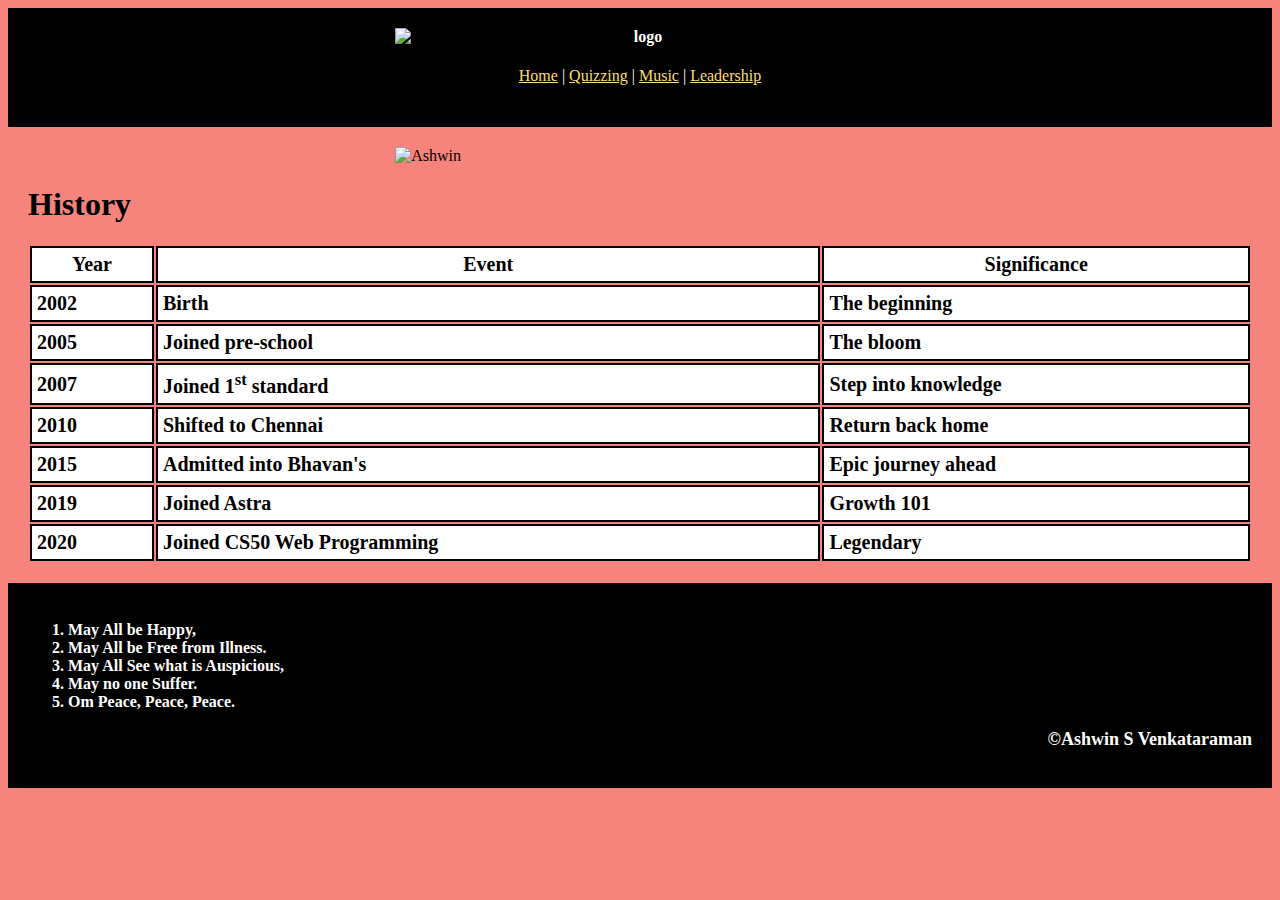
==== index.html @ 7c253a03 "added files" ====
<!DOCTYPE html>
<html>
<link rel="stylesheet" href="website.css">
<link rel="stylesheet" href="https://stackpath.bootstrapcdn.com/bootstrap/4.1.1/css/bootstrap.min.css" integrity="sha384-WskhaSGFgHYWDcbwN70/dfYBj47jz9qbsMId/iRN3ewGhXQFZCSftd1LZCfmhktB" crossorigin="anonymous">
    <head>
        <title>Ashwin S Venkataraman</title>
		<meta name="viewport" content="width=device-width, initial-scale=1.0">

    </head>
    <body style="background-color:#f7847c;">
	
	<header>
	<img src="D:\Backup\Ashwin\Inkscape\My Creations\SVGs\ashwin.svg" alt="logo" class="centre">
	<h3></h3>
	<h4><a href="Home.html">Home</a> | <a href="Quizzing.html">Quizzing</a> | <a href="Music.html">Music</a> | <a href="leadership.html">Leadership<a></h4></header>
	</header>
	<div class="container">
	<img src="D:\Backup\Ashwin\Inkscape\My Creations\SVGs\ashwinface.svg" alt="Ashwin" class="centre">
	<h1 style="font-family:Aharoni;"> History </h1>
	<table width="100%">
	<tr><th>Year</th><th>Event</th><th>Significance</th></tr>
	<tr><td>2002</td><td>Birth</td><td>The beginning</td>
	<tr><td>2005</td><td>Joined pre-school</td><td>The bloom</td>
	<tr><td>2007</td><td>Joined 1<sup>st</sup> standard</td><td>Step into knowledge</td>
	<tr><td>2010</td><td>Shifted to Chennai</td><td>Return back home</td>
	<tr><td>2015</td><td>Admitted into Bhavan's</td><td>Epic journey ahead</td>
	<tr><td>2019</td><td>Joined Astra</td><td>Growth 101</td>
	<tr><td>2020</td><td>Joined CS50 Web Programming</td><td>Legendary</td>

	</table>
	</div>
	<footer>
	<p>
	<ol>
	<li>May All be Happy,</li>
	<li>May All be Free from Illness.</li>
	<li>May All See what is Auspicious,</li>
	<li>May no one Suffer.</li>
	<li>Om Peace, Peace, Peace.<p style="text-align:right;">©Ashwin S Venkataraman</p></li>
    </ol></p>
	</body>
</html>
---- website.css ----
/* line 6, C:/Users/intel/project0/_sass/website.scss */
body h1, body h2, body h3 {
  font-family: "Abril Fatface", gill sans mt;
}

/* line 7, C:/Users/intel/project0/_sass/website.scss */
body header h4 {
  font-family: "Abril Fatface";
  font-weight: 300;
}

/* line 8, C:/Users/intel/project0/_sass/website.scss */
body p {
  font-family: "Playfair Display";
  font-size: 18px;
}

/* line 9, C:/Users/intel/project0/_sass/website.scss */
table td, table th, ul, ol {
  font-family: "Playfair Display";
  font-weight: 600;
}

/* line 10, C:/Users/intel/project0/_sass/website.scss */
table th {
  font-family: "Abril Fatface";
}

/* line 11, C:/Users/intel/project0/_sass/website.scss */
footer, header {
  padding: 20px;
  color: white;
  background-color: black;
  font-weight: 800;
}

/* line 16, C:/Users/intel/project0/_sass/website.scss */
header {
  text-align: center;
}

/* line 19, C:/Users/intel/project0/_sass/website.scss */
header a {
  color: #ffdc7a;
}

/* line 20, C:/Users/intel/project0/_sass/website.scss */
header a:hover {
  color: #fab900;
  text-decoration: none;
}

/* line 21, C:/Users/intel/project0/_sass/website.scss */
.container, .containercentre, .containerleft, .flexcontainer {
  padding: 20px;
  color: black;
  text-size: 20px;
}

/* line 26, C:/Users/intel/project0/_sass/website.scss */
.containercentre {
  text-align: center;
  font-family: "Playfair Display";
}

/* line 31, C:/Users/intel/project0/_sass/website.scss */
.centre {
  display: block;
  margin-left: auto;
  margin-right: auto;
  width: 40%;
}

/* line 38, C:/Users/intel/project0/_sass/website.scss */
#page {
  font-weight: 900;
  color: yellow;
}

/* line 39, C:/Users/intel/project0/_sass/website.scss */
.containerleft {
  margin-right: 40%;
  background-color: white;
}

/* line 44, C:/Users/intel/project0/_sass/website.scss */
.flexcontainer {
  display: flex;
  flex-wrap: wrap;
  background-color: white;
  margin: 10px;
}

/* line 51, C:/Users/intel/project0/_sass/website.scss */
.kadhai {
  flex: 55%;
  padding: 10px;
  padding-right: 35px;
}

/* line 52, C:/Users/intel/project0/_sass/website.scss */
.moonji {
  flex: 45%;
  margin-top: 60px;
}

/* line 53, C:/Users/intel/project0/_sass/website.scss */
.col {
  padding: 10px;
}

/* line 55, C:/Users/intel/project0/_sass/website.scss */
.row > div {
  padding: 10px;
  border: 2px solid black;
  background-color: white;
  border-collapse: collapse;
}

/* line 58, C:/Users/intel/project0/_sass/website.scss */
table td, table th {
  font-size: 20px;
  border: 2px solid black;
  padding: 5px;
  background-color: white;
}

/* line 61, C:/Users/intel/project0/_sass/website.scss */
a {
  color: white;
}

/* line 62, C:/Users/intel/project0/_sass/website.scss */
th {
  font-size: 20px;
}

@media screen and (max-width: 700px) {
  /* line 64, C:/Users/intel/project0/_sass/website.scss */
  .centre {
    width: 100%;
  }
  /* line 65, C:/Users/intel/project0/_sass/website.scss */
  .flexcontainer {
    align-content: center;
  }
  /* line 67, C:/Users/intel/project0/_sass/website.scss */
  .flexcontainer .kadhai {
    display: flex;
    flex-direction: column;
  }
  /* line 71, C:/Users/intel/project0/_sass/website.scss */
  .flexcontainer .moonji {
    display: flex;
    flex-direction: column;
    padding: none;
  }
  /* line 73, C:/Users/intel/project0/_sass/website.scss */
  .flexcontainer .moonji img {
    width: 425px;
    height: auto;
    margin-left: auto;
    margin-right: auto;
  }
  /* line 74, C:/Users/intel/project0/_sass/website.scss */
  h1, h2, h3, h4, p {
    text-align: center;
  }
}

/*# sourceMappingURL=website.css.map */
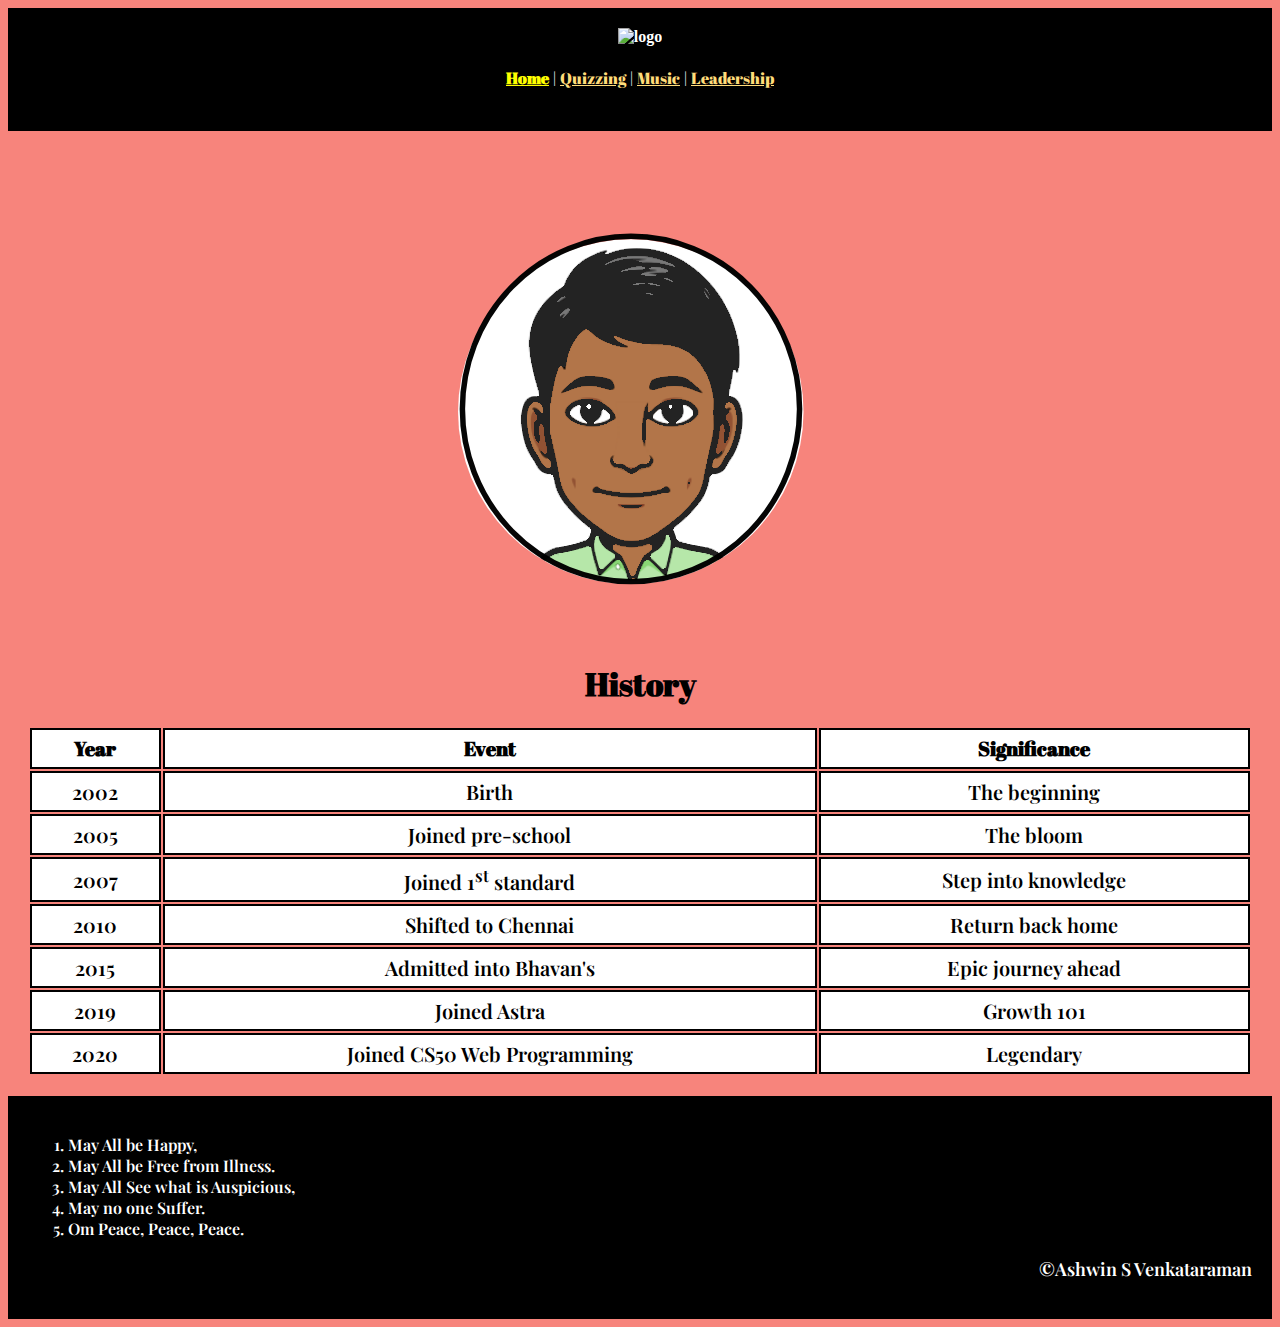
==== commit bb727c25: "changes" ====
--- a/index.html
+++ b/index.html
@@ -2,7 +2,9 @@
 <html>
 <link rel="stylesheet" href="website.css">
 <link rel="stylesheet" href="https://stackpath.bootstrapcdn.com/bootstrap/4.1.1/css/bootstrap.min.css" integrity="sha384-WskhaSGFgHYWDcbwN70/dfYBj47jz9qbsMId/iRN3ewGhXQFZCSftd1LZCfmhktB" crossorigin="anonymous">
-    <head>
+<link href='https://fonts.googleapis.com/css?family=Abril Fatface' rel='stylesheet'>
+<link href='https://fonts.googleapis.com/css?family=Playfair Display' rel='stylesheet'>
+  <head>
         <title>Ashwin S Venkataraman</title>
 		<meta name="viewport" content="width=device-width, initial-scale=1.0">
 
@@ -10,13 +12,13 @@
     <body style="background-color:#f7847c;">
 	
 	<header>
-	<img src="D:\Backup\Ashwin\Inkscape\My Creations\SVGs\ashwin.svg" alt="logo" class="centre">
+	<img src="C:\Users\intel\project0\ashwin.svg" alt="logo" id="logo">
 	<h3></h3>
-	<h4><a href="Home.html">Home</a> | <a href="Quizzing.html">Quizzing</a> | <a href="Music.html">Music</a> | <a href="leadership.html">Leadership<a></h4></header>
+	<h4><a href="index.html" style="font-weight:900;color:yellow;">Home</a> | <a href="quizzing.html">Quizzing</a> | <a href="Music.html">Music</a> | <a href="leadership.html">Leadership<a></h4></header>
 	</header>
-	<div class="container">
-	<img src="D:\Backup\Ashwin\Inkscape\My Creations\SVGs\ashwinface.svg" alt="Ashwin" class="centre">
-	<h1 style="font-family:Aharoni;"> History </h1>
+	<div class="containercentre">
+	<img src="ashwinface.svg" alt="Ashwin" class="centre">
+	<h1> History </h1>
 	<table width="100%">
 	<tr><th>Year</th><th>Event</th><th>Significance</th></tr>
 	<tr><td>2002</td><td>Birth</td><td>The beginning</td>
@@ -30,13 +32,14 @@
 	</table>
 	</div>
 	<footer>
-	<p>
+	<p style="text-align:left;">
 	<ol>
 	<li>May All be Happy,</li>
 	<li>May All be Free from Illness.</li>
 	<li>May All See what is Auspicious,</li>
 	<li>May no one Suffer.</li>
-	<li>Om Peace, Peace, Peace.<p style="text-align:right;">©Ashwin S Venkataraman</p></li>
-    </ol></p>
+	<li>Om Peace, Peace, Peace.</p><p style="text-align:right;">©Ashwin S Venkataraman</p></li>
+    </ol>
+	</footer>
 	</body>
 </html>
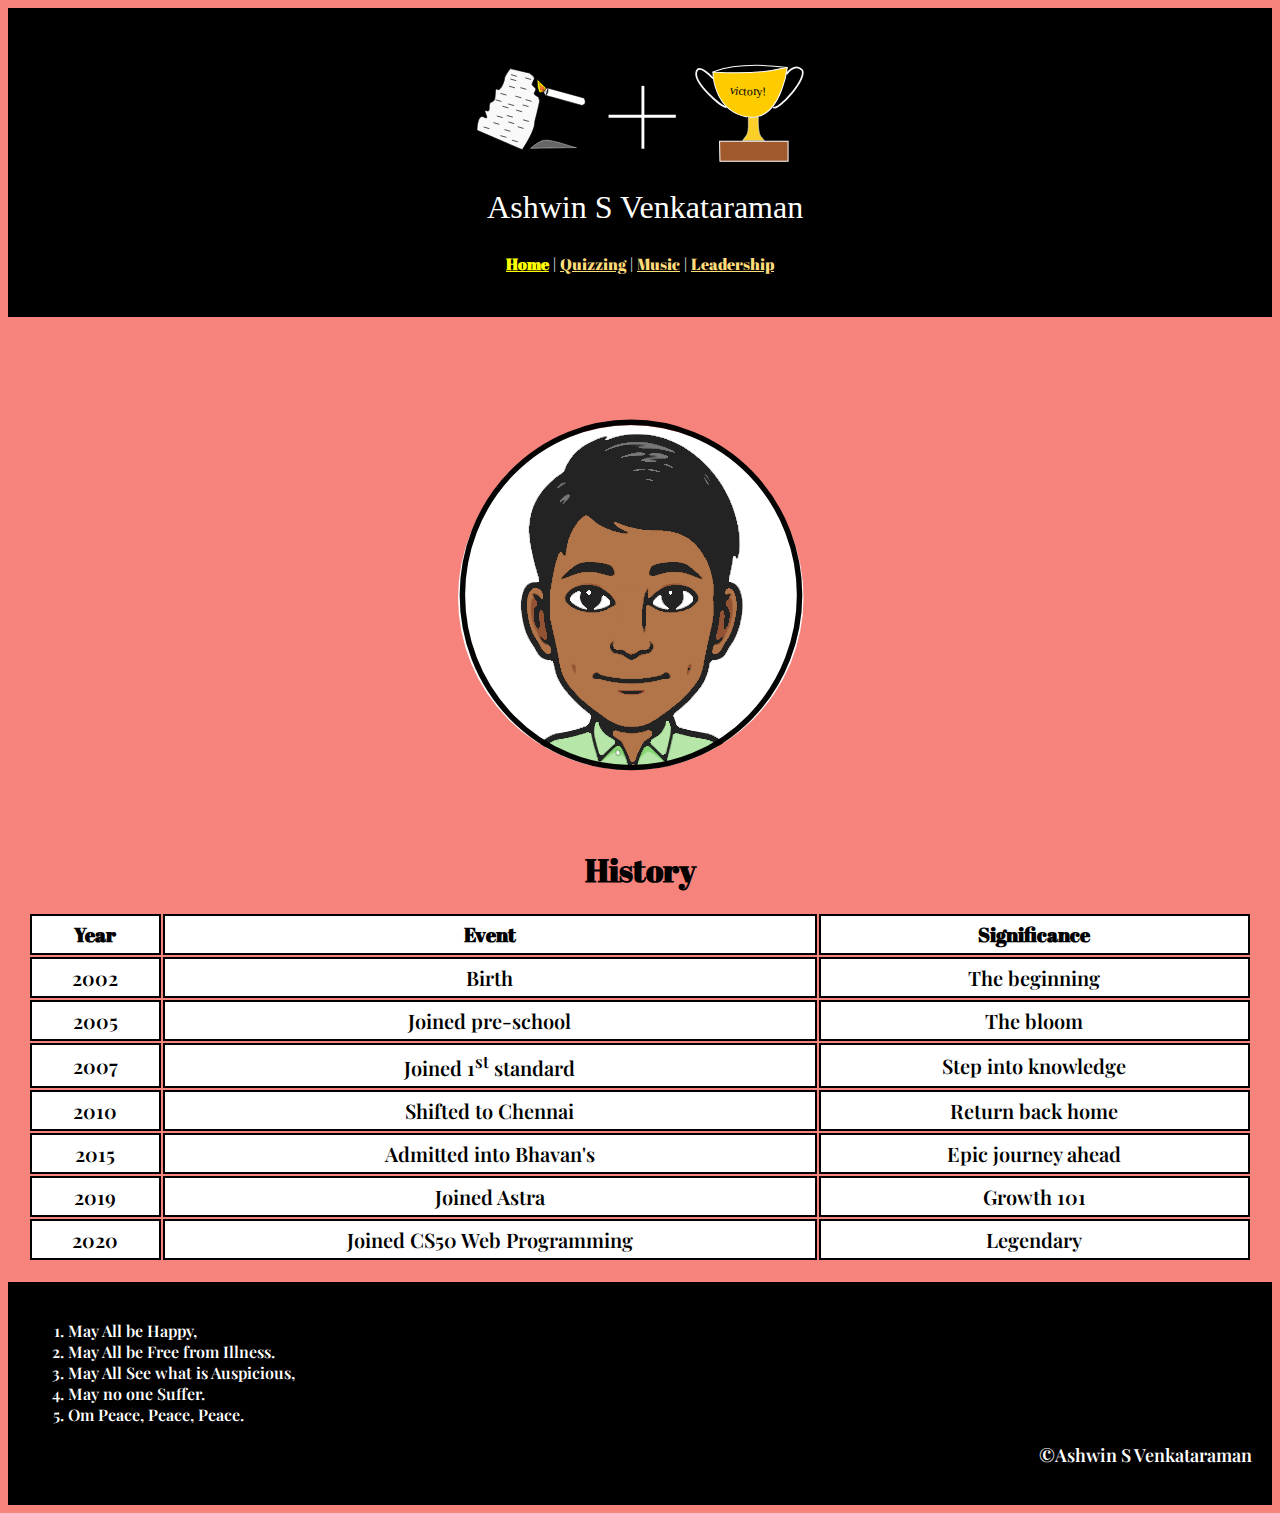
==== commit 684395e9: "changed home to index" ====
--- a/index.html
+++ b/index.html
@@ -12,7 +12,7 @@
     <body style="background-color:#f7847c;">
 	
 	<header>
-	<img src="C:\Users\intel\project0\ashwin.svg" alt="logo" id="logo">
+	<img src="ashwin.svg" alt="logo" id="logo">
 	<h3></h3>
 	<h4><a href="index.html" style="font-weight:900;color:yellow;">Home</a> | <a href="quizzing.html">Quizzing</a> | <a href="Music.html">Music</a> | <a href="leadership.html">Leadership<a></h4></header>
 	</header>
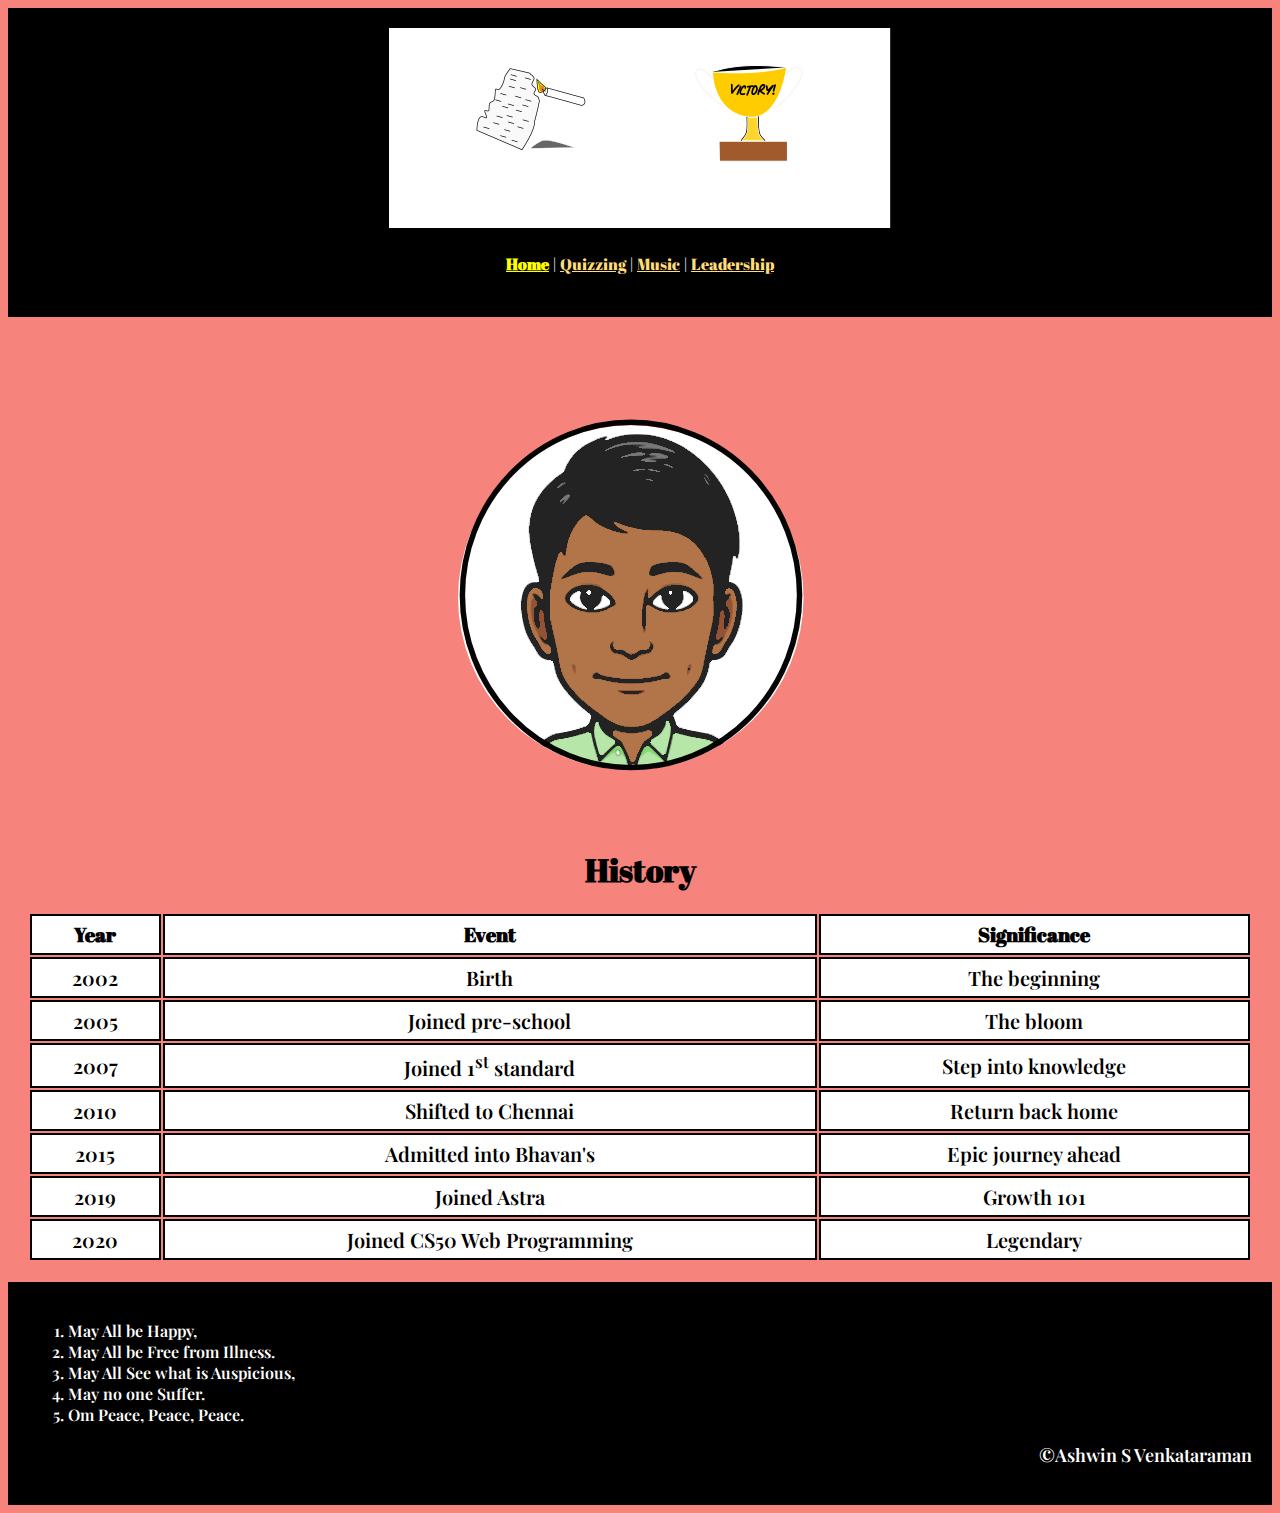
==== commit 39b4e287: "made changes for mobile" ====
--- a/index.html
+++ b/index.html
@@ -12,9 +12,9 @@
     <body style="background-color:#f7847c;">
 	
 	<header>
-	<img src="ashwin.svg" alt="logo" id="logo">
+	<img src="https://ashwinsvasv.github.io/project0/ashwin.png" alt="logo" id="logo">
 	<h3></h3>
-	<h4><a href="index.html" style="font-weight:900;color:yellow;">Home</a> | <a href="quizzing.html">Quizzing</a> | <a href="Music.html">Music</a> | <a href="leadership.html">Leadership<a></h4></header>
+	<h4><a href="index.html" id="page";">Home</a> | <a href="quizzing.html">Quizzing</a> | <a href="music.html">Music</a> | <a href="leadership.html">Leadership<a></h4></header>
 	</header>
 	<div class="containercentre">
 	<img src="ashwinface.svg" alt="Ashwin" class="centre">
--- a/website.css
+++ b/website.css
@@ -136,33 +136,37 @@
 }
 
 @media screen and (max-width: 700px) {
-  /* line 64, C:/Users/intel/project0/_sass/website.scss */
+  /* line 65, C:/Users/intel/project0/_sass/website.scss */
   .centre {
     width: 100%;
   }
-  /* line 65, C:/Users/intel/project0/_sass/website.scss */
+  /* line 66, C:/Users/intel/project0/_sass/website.scss */
+  p {
+    text-size: 10px;
+  }
+  /* line 67, C:/Users/intel/project0/_sass/website.scss */
   .flexcontainer {
     align-content: center;
   }
-  /* line 67, C:/Users/intel/project0/_sass/website.scss */
+  /* line 69, C:/Users/intel/project0/_sass/website.scss */
   .flexcontainer .kadhai {
     display: flex;
     flex-direction: column;
   }
-  /* line 71, C:/Users/intel/project0/_sass/website.scss */
+  /* line 73, C:/Users/intel/project0/_sass/website.scss */
   .flexcontainer .moonji {
     display: flex;
     flex-direction: column;
     padding: none;
   }
-  /* line 73, C:/Users/intel/project0/_sass/website.scss */
+  /* line 75, C:/Users/intel/project0/_sass/website.scss */
   .flexcontainer .moonji img {
     width: 425px;
     height: auto;
     margin-left: auto;
     margin-right: auto;
   }
-  /* line 74, C:/Users/intel/project0/_sass/website.scss */
+  /* line 76, C:/Users/intel/project0/_sass/website.scss */
   h1, h2, h3, h4, p {
     text-align: center;
   }
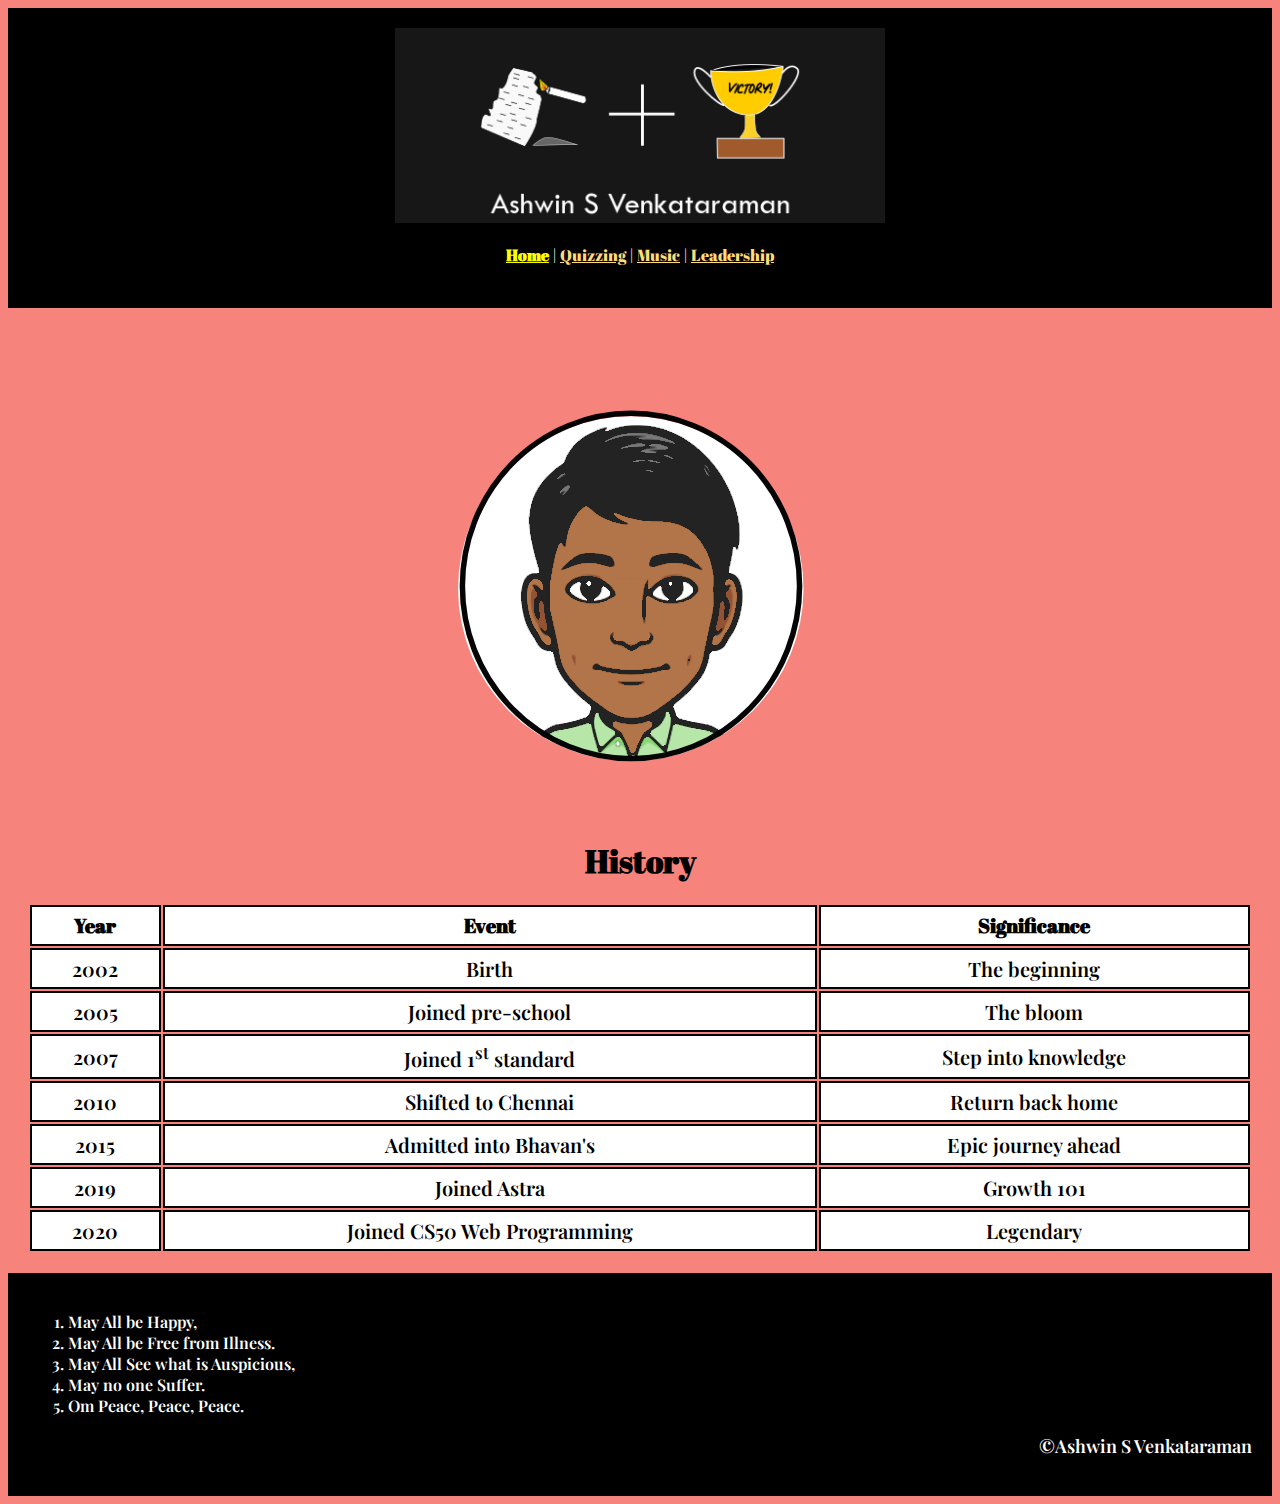
==== commit 664438c1: "changed photo size and logo's class" ====
--- a/index.html
+++ b/index.html
@@ -12,7 +12,7 @@
     <body style="background-color:#f7847c;">
 	
 	<header>
-	<img src="https://ashwinsvasv.github.io/project0/ashwin.png" alt="logo" id="logo">
+	<img src="https://ashwinsvasv.github.io/project0/ashwin.png" alt="logo" class="centre">
 	<h3></h3>
 	<h4><a href="index.html" id="page";">Home</a> | <a href="quizzing.html">Quizzing</a> | <a href="music.html">Music</a> | <a href="leadership.html">Leadership<a></h4></header>
 	</header>
--- a/website.css
+++ b/website.css
@@ -161,7 +161,7 @@
   }
   /* line 75, C:/Users/intel/project0/_sass/website.scss */
   .flexcontainer .moonji img {
-    width: 425px;
+    width: 300px;
     height: auto;
     margin-left: auto;
     margin-right: auto;
